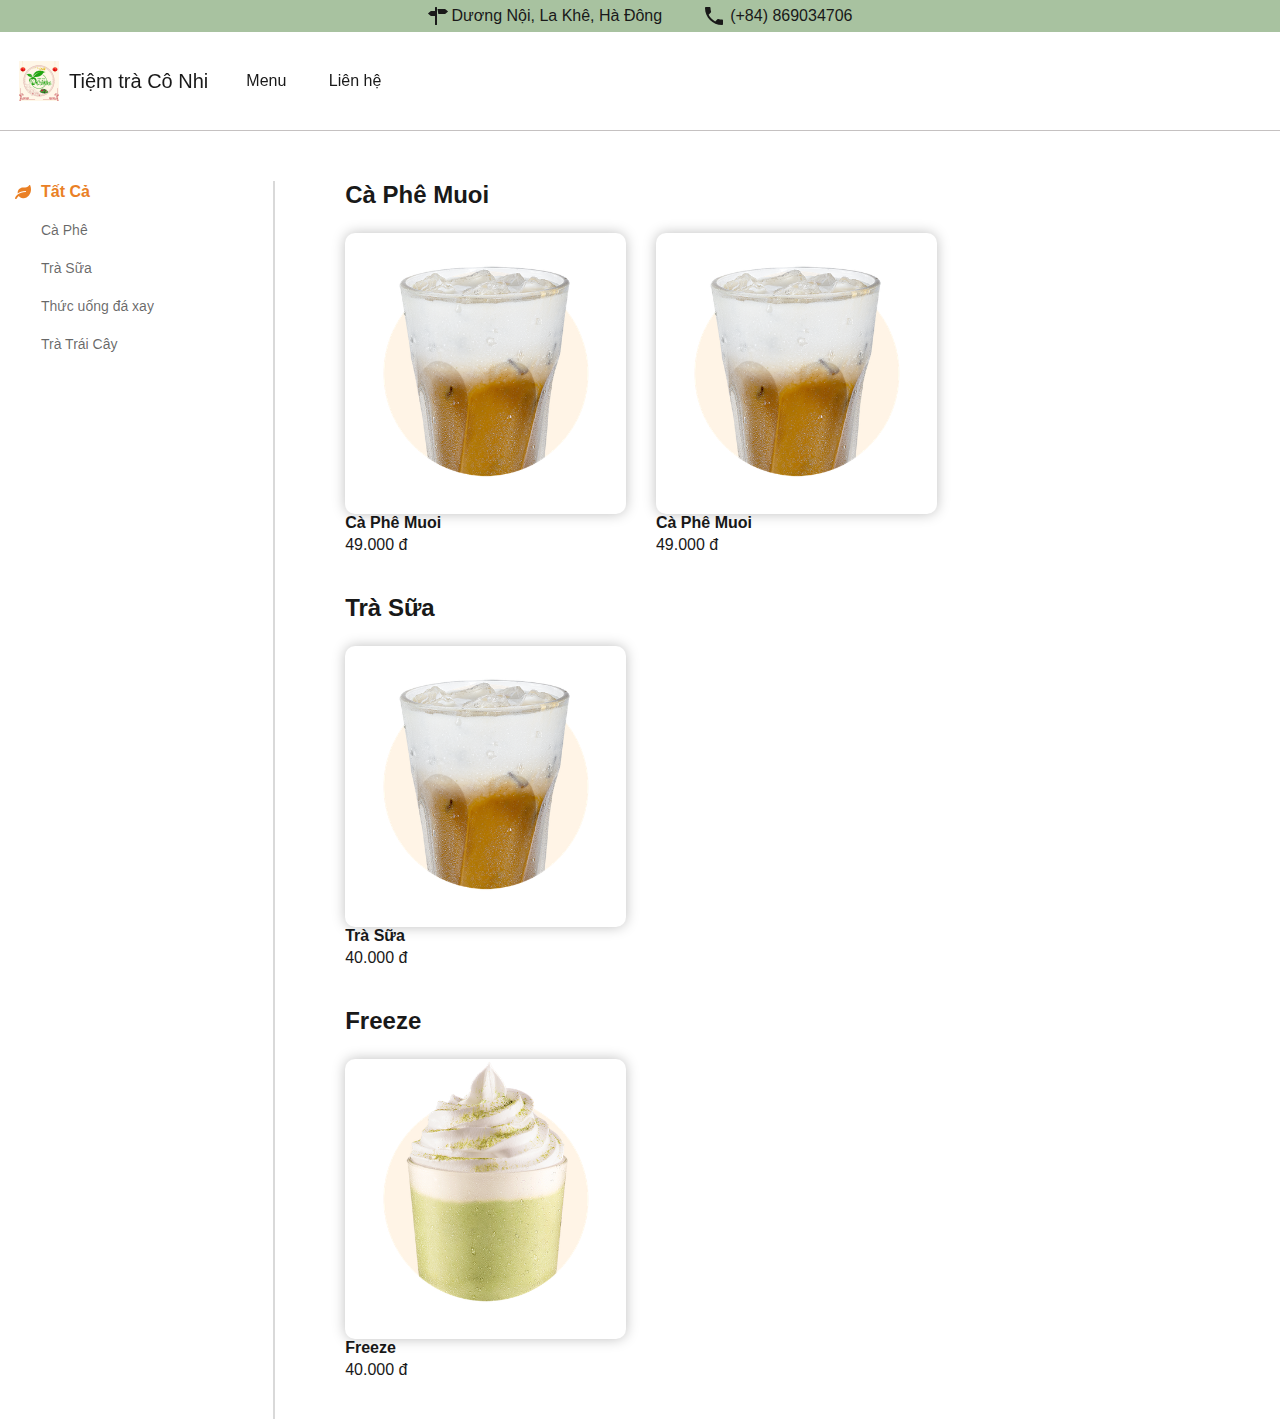
==== html-basic/html/menu.html @ b46bf4a2 "update tag" ====
<!DOCTYPE html>
<html lang="en">
<head>
    <meta charset="UTF-8">
    <meta name="viewport" content="width=device-width, initial-scale=1.0">
    <title>Tiệm Trà Cô Nhi</title>
    <meta name="description" content="Tiệm Trà Cô Nhi">
    <meta name="keywords" content="tiemtraconhi, trasua">
    <meta name="author" content="Hieuvn">
    <meta property="og:type" content="Tiệm Trà Cô Nhi" />
    <meta property="og:url" content="https://tiemtraconhi.com" />
    <meta property="og:title" content="Tiệm Trà Cô Nhi" />
    <meta property="og:description" content="Tiệm Trà Cô Nhi" />
    <meta property="og:image" content="../../images/logo-tet.jpg" />
    <link rel="icon" type="image/x-icon" href="../../images/logo-tet.ico">
    <link rel="stylesheet" href="../css/style.css">
    <link rel="stylesheet" href="../css/responsive.css">
</head>
<body>
    <div class="top-bar">
        <div class="top-bar_content container">
            <div class="address">
                <i class="ic--address"></i>
                <span class="pl-4">Dương Nội, La Khê, Hà Đông</span>
            </div>
            <div class="phone">
                <i class="ic--baseline-phone"></i>
                <span class="pl-4">(+84) 869034706</span>
            </div>
        </div>
    </div>
    <header>
        <div class="header-nav container">
            <a href="./index.html" class="header-nav_logo">
                <img src="../../images/logo-tet160x160.png" alt="logo" >
                <span class="header-nav_logo_text">Tiệm trà Cô Nhi</span>
            </a>

            <!-- Hamburger menu -->
            <div class="hamburger" id="hamburger-icon">
                <span class="bar"></span>
                <span class="bar"></span>
                <span class="bar"></span>
            </div>

            <nav id="header_menu_top" class="nav">
                <ul class="nav_list">
                    <li class="nav_item"><a href="./menu.html">Menu</a></li>
                    <li class="nav_item"><a href="#">Liên hệ</a></li>
                </ul>
            </nav>
        </div>
    </header>

    <!-- Mobile menu toggle -->
    <div class="mobile-menu" id="mobile-menu">
        <ul class="nav_list">
            <li class="nav_item"><a href="./menu.html">Menu</a></li>
            <li class="nav_item"><a href="#">Liên hệ</a></li>
        </ul>
    </div>

    <main>
        <div class="collection_menu_wrap">
            <div class="container">
                <div class="row">
                    <div class="col-lg-3 col-md-3 col-sm-12 col-xs-12 sidebar">
                        <aside class="sidebar_menu">
                            <ul>
                                <li><a class="active" href="#" data-category="all">Tất Cả</a></li>
                                <li><a href="#" data-category="coffee">Cà Phê</a></li>
                                <li><a href="#" data-category="tea">Trà Sữa</a></li>
                                <li><a href="#" data-category="freeze">Thức uống đá xay</a></li>
                                <li><a href="#" data-category="fruit_tea">Trà Trái Cây</a></li>
                            </ul>
                        </aside>
                    </div>
                    <div class="col-lg-9 col-md-9 col-sm-12 col-xs-12 products">
                        <div class="block_menu_item coffee">
                            <h3 class="block_menu_item_title">
                                <span class="line_after_heading section_heading">Cà Phê Muoi</span>
                            </h3>
                            <div class="flex_wrap display_flex menu_lists menu_list_collection">
                                <div class="menu_item">
                                    <div class="menu_item_image">
                                        <a href="#" title="Cà Phê Muoi"><img class=" ls-is-cached lazyloaded" src="../../images/cf-muoi.png" alt="Cà Phê Muoi"></a>
                                    </div>
                                    <div class="menu_item_info">
                                        <h3><a href="#" title="Cà Phê Muoi">Cà Phê Muoi</a></h3>
                                        <div class="price_product_item">49.000 đ</div>
                                    </div>
                                </div>

                                <div class="menu_item">
                                    <div class="menu_item_image">
                                        <a href="#" title="Cà Phê Muoi"><img class=" ls-is-cached lazyloaded" src="../../images/cf-muoi.png" alt="Cà Phê Muoi"></a>
                                    </div>
                                    <div class="menu_item_info">
                                        <h3><a href="#" title="Cà Phê Muoi">Cà Phê Muoi</a></h3>
                                        <div class="price_product_item">49.000 đ</div>
                                    </div>
                                </div>
                            </div>
                        </div>

                        <div class="block_menu_item tea">
                            <h3 class="block_menu_item_title">
                                <span class="line_after_heading section_heading">Trà Sữa</span>
                            </h3>
                            <div class="flex_wrap display_flex menu_lists menu_list_collection">
                                <div class="menu_item">
                                    <div class="menu_item_image">
                                        <a href="#" title="Trà Sữa"><img class=" ls-is-cached lazyloaded" src="../../images/cf-muoi.png" alt="Trà Sữa"></a>
                                    </div>
                                    <div class="menu_item_info">
                                        <h3><a href="#" title="Trà Sữa">Trà Sữa</a></h3>
                                        <div class="price_product_item">40.000 đ</div>
                                    </div>
                                </div>
                            </div>
                        </div>

                        <div class="block_menu_item freeze">
                            <h3 class="block_menu_item_title">
                                <span class="line_after_heading section_heading">Freeze</span>
                            </h3>
                            <div class="flex_wrap display_flex menu_lists menu_list_collection">
                                <div class="menu_item">
                                    <div class="menu_item_image">
                                        <a href="#" title="Freeze"><img class=" ls-is-cached lazyloaded" src="../../images/freeze-tra-xanh.webp" alt="Freeze"></a>
                                    </div>
                                    <div class="menu_item_info">
                                        <h3><a href="#" title="Freeze">Freeze</a></h3>
                                        <div class="price_product_item">40.000 đ</div>
                                    </div>
                                </div>
                            </div>
                        </div>
                    </div>
                </div>
            </div>
        </div>
    </main>
    
    <script src="../javascript/index.js"></script>
    <script src="../javascript/actions.js"></script>
    <script>
        // JavaScript for hamburger menu toggle
        const hamburger = document.getElementById("hamburger-icon");
        const mobileMenu = document.getElementById("mobile-menu");

        hamburger.addEventListener("click", () => {
            mobileMenu.classList.toggle("active");
        });
    </script>
</body>
</html>
---- html-basic/css/style.css ----
:root {
    --black: #191919;
    --white: #ffffff;
}

* {
    padding: 0;
    margin: 0;
}

body {
    font-family: sans-serif;
    color: var(--black);
    background-color: rgba(255, 255, 255, 0.8);
}

a {
    text-decoration: none;
    color: #191919;
}

a:hover, a:focus {
    color: #ea8025;
    text-decoration: none;
}

.container {
    max-width: 1280px;
    margin: 0 auto;
}

/* top bar for contact */
.pl-4 {
    padding-left: 4px;
}

.top-bar {
    background-color: rgba(146, 179, 136, 0.8);
}

.top-bar_content {
    display: flex;
    justify-content: center;
    align-items: center;
    padding: 4px 0 4px 0;
}

.top-bar_content div {
    padding: 0 20px 0 20px;
    display: flex;
    justify-content: center;
    align-items: center;
}

.ic--leaf {
    display: inline-block;
    width: 20px;
    height: 20px;
    --svg: url("data:image/svg+xml,%3Csvg%20xmlns%3D%22http%3A%2F%2Fwww.w3.org%2F2000%2Fsvg%22%20viewBox%3D%220%200%20576%20512%22%3E%3C!--%21Font%20Awesome%20Free%206.7.2%20by%20%40fontawesome%20-%20https%3A%2F%2Ffontawesome.com%20License%20-%20https%3A%2F%2Ffontawesome.com%2Flicense%2Ffree%20Copyright%202025%20Fonticons%2C%20Inc.--%3E%3Cpath%20d%3D%22M546.2%209.7c-5.6-12.5-21.6-13-28.3-1.2C486.9%2062.4%20431.4%2096%20368%2096h-80C182%2096%2096%20182%2096%20288c0%207%20.8%2013.7%201.5%2020.5C161.3%20262.8%20253.4%20224%20384%20224c8.8%200%2016%207.2%2016%2016s-7.2%2016-16%2016C132.6%20256%2026%20410.1%202.4%20468c-6.6%2016.3%201.2%2034.9%2017.5%2041.6%2016.4%206.8%2035-1.1%2041.8-17.3%201.5-3.6%2020.9-47.9%2071.9-90.6%2032.4%2043.9%2094%2085.8%20174.9%2077.2C465.5%20467.5%20576%20326.7%20576%20154.3c0-50.2-10.8-102.2-29.8-144.6z%22%2F%3E%3C%2Fsvg%3E");
    background-color: currentColor;
    -webkit-mask-image: var(--svg);
    mask-image: var(--svg);
    -webkit-mask-repeat: no-repeat;
    mask-repeat: no-repeat;
    -webkit-mask-size: 100% 100%;
    mask-size: 100% 100%;
}

.ic--address {
    display: inline-block;
    width: 20px;
    height: 20px;
    --svg: url("data:image/svg+xml,%3Csvg xmlns='http://www.w3.org/2000/svg' viewBox='0 0 20 20'%3E%3Cpath fill='%23000' d='m19.799 5.165l-2.375-1.83a2 2 0 0 0-.521-.237A2 2 0 0 0 16.336 3H9.5l.801 5h6.035c.164 0 .369-.037.566-.098s.387-.145.521-.236l2.375-1.832c.135-.091.202-.212.202-.334s-.067-.243-.201-.335M8.5 1h-1a.5.5 0 0 0-.5.5V5H3.664c-.166 0-.37.037-.567.099c-.198.06-.387.143-.521.236L.201 7.165C.066 7.256 0 7.378 0 7.5c0 .121.066.242.201.335l2.375 1.832c.134.091.323.175.521.235c.197.061.401.098.567.098H7v8.5a.5.5 0 0 0 .5.5h1a.5.5 0 0 0 .5-.5v-17a.5.5 0 0 0-.5-.5'/%3E%3C/svg%3E");
    background-color: currentColor;
    -webkit-mask-image: var(--svg);
    mask-image: var(--svg);
    -webkit-mask-repeat: no-repeat;
    mask-repeat: no-repeat;
    -webkit-mask-size: 100% 100%;
    mask-size: 100% 100%;
}

.ic--baseline-phone {
    display: inline-block;
    width: 24px;
    height: 24px;
    --svg: url("data:image/svg+xml,%3Csvg xmlns='http://www.w3.org/2000/svg' viewBox='0 0 24 24'%3E%3Cpath fill='%23000' d='M6.62 10.79c1.44 2.83 3.76 5.14 6.59 6.59l2.2-2.2c.27-.27.67-.36 1.02-.24c1.12.37 2.33.57 3.57.57c.55 0 1 .45 1 1V20c0 .55-.45 1-1 1c-9.39 0-17-7.61-17-17c0-.55.45-1 1-1h3.5c.55 0 1 .45 1 1c0 1.25.2 2.45.57 3.57c.11.35.03.74-.25 1.02z'/%3E%3C/svg%3E");
    background-color: currentColor;
    -webkit-mask-image: var(--svg);
    mask-image: var(--svg);
    -webkit-mask-repeat: no-repeat;
    mask-repeat: no-repeat;
    -webkit-mask-size: 100% 100%;
    mask-size: 100% 100%;
}

/* header */

header {
    position: sticky;
    background-color: rgba(255, 255, 255, 0.8);
    top: 0;
    left: 0;
    z-index: 1000;
    min-height: 60px;
    width: 100%;
    border-bottom: 1px solid #c5c1c1;
}

.header-nav {
    display: flex;
    justify-content: space-between; /* Giữ khoảng cách giữa logo và menu */
    align-items: center; /* Căn giữa theo chiều dọc */
    width: 100%;
}

.header-nav a {
    text-decoration: none;
    color: #191919;
}

.header-nav_logo {
    display: flex;
    align-items: center;
    padding: 19px;
}

.header-nav_logo img {
    column-gap: 20px;
    height: 40px;
}

.header-nav_logo_text {
    line-height: 60px;
    font-size: 20px;
    font-weight: 400;
    height: 60px;
    padding-left: 10px;
}

.nav {
    display: flex;
    flex-grow: 1;
}

.nav .nav_list {
    list-style-type: none;
    text-align: center;
    margin: 0;
    padding: 0;
}

.nav .nav_list .nav_item {
    display: inline-block;
    height: 60px;
    line-height: 60px;
    padding: 19px;
}

/* Hamburger Menu */
.hamburger {
    display: none; /* Hidden by default on desktop */
    cursor: pointer;
    flex-direction: column;
    justify-content: space-around;
    width: 30px;
    height: 21px;
}

.hamburger .bar {
    height: 4px;
    background-color: #191919;
    width: 100%;
    border-radius: 10px;
}

/* Mobile menu */
.mobile-menu {
    display: none;
    position: absolute;
    top: 0;
    right: 0;
    width: 100%;
    background-color: rgba(255, 255, 255, 0.9);
    box-shadow: 0 0 10px rgba(0, 0, 0, 0.1);
    padding: 20px;
    z-index: 1001;
}

.mobile-menu.active {
    display: block;
}

.mobile-menu .nav_list {
    list-style: none;
    padding: 0;
    margin: 0;
    display: flex;
    flex-direction: column;
    gap: 10px;
}

.mobile-menu .nav_item a {
    text-decoration: none;
    font-size: 18px;
    color: #191919;
}

/* banner */

.banner {
    transform: translateY(-60px);
    position: relative;
}

.banner .aspect-ratio {
    position: relative;
    width: 100%;
}

.owl-carousel {
    width: 100%;
    z-index: 1;
}

.owl-carousel .owl-item {
    min-height: 1px;
    float: left;
    -webkit-backface-visibility: hidden;
    -webkit-touch-callout: none;
}

.owl-carousel, .owl-carousel .owl-item {
    -webkit-tap-highlight-color: transparent;
    position: relative;
}

.owl-carousel .owl-stage-outer {
    position: relative;
    overflow: hidden;
    -webkit-transform: translate3d(0, 0, 0);
}

.owl-carousel .owl-stage, .owl-carousel.owl-drag .owl-item {
    -ms-touch-action: auto;
    touch-action: auto;
}

.owl-carousel .owl-stage {
    position: relative;
    -ms-touch-action: pan-Y;
    touch-action: manipulation;
    -moz-backface-visibility: hidden;
}

.banner .aspect-ratio {
    position: relative;
    width: 100%;
    padding-top: 30.5%;
}

.banner .aspect-ratio img, .banner .aspect-ratio .video_wrap {
    position: absolute;
    width: 100%;
    height: 100%;
    top: 0;
    left: 0;
}

.owl-carousel .owl-item img {
    display: block;
}

.owl-carousel .owl-stage, .owl-carousel.owl-drag .owl-item {
    -ms-touch-action: auto;
    touch-action: auto;
}

.owl-carousel .owl-item, .owl-carousel .owl-wrapper {
    -webkit-backface-visibility: hidden;
    -moz-backface-visibility: hidden;
    -ms-backface-visibility: hidden;
    -webkit-transform: translate3d(0, 0, 0);
    -moz-transform: translate3d(0, 0, 0);
    -ms-transform: translate3d(0, 0, 0);
}

.owl-carousel.owl-drag .owl-item {
    -ms-touch-action: none;
    touch-action: none;
    -webkit-user-select: none;
    -moz-user-select: none;
    -ms-user-select: none;
    user-select: none;
}

/*

*/

.collection_menu_wrap {
    margin: 40px 0 50px;
}

.sidebar {
    width: 19%;
    float: left;
    padding-left: 19px;
}

.products {
    position: relative;
    float: left;
}

.products::before {
    content: '';
    position: absolute;
    left: 0;
    width: 2px;
    height: 100%;
    top: 0;
    background: #00000026;
    background-color: rgba(0, 0, 0, 0.15);
    background-position-x: 0%;
    background-position-y: 0%;
    background-repeat: repeat;
    background-attachment: scroll;
    background-image: none;
    background-size: auto;
    background-origin: padding-box;
    background-clip: border-box;
}

.sidebar_menu {
    padding: 0;
    margin: 0;
}

.sidebar_menu ul {
    padding: 0;
    margin: 0;
    list-style-type: none;
}

.sidebar_menu ul li a {
    font-size: 14px;
    color: rgba(0, 0, 0, 0.6);
    font-family: 'SF Pro Text', sans-serif;
    padding-left: 26px;
    display: inline-block;
}

.sidebar_menu > ul > li > a {
    padding-bottom: 8px;
}

.sidebar_menu > ul > li > a.active {
    font-size: 16px;
    color: #EA8025;
    font-weight: 600;
    position: relative;
}

.sidebar_menu > ul > li > a.active::before {
    content: '';
    width: 16px;
    height: 16px;
    position: absolute;
    top: calc(50% - 12px);
    left: 0;
    --svg: url("data:image/svg+xml,%3Csvg%20xmlns%3D%22http%3A%2F%2Fwww.w3.org%2F2000%2Fsvg%22%20viewBox%3D%220%200%20576%20512%22%3E%3C!--%21Font%20Awesome%20Free%206.7.2%20by%20%40fontawesome%20-%20https%3A%2F%2Ffontawesome.com%20License%20-%20https%3A%2F%2Ffontawesome.com%2Flicense%2Ffree%20Copyright%202025%20Fonticons%2C%20Inc.--%3E%3Cpath%20d%3D%22M546.2%209.7c-5.6-12.5-21.6-13-28.3-1.2C486.9%2062.4%20431.4%2096%20368%2096h-80C182%2096%2096%20182%2096%20288c0%207%20.8%2013.7%201.5%2020.5C161.3%20262.8%20253.4%20224%20384%20224c8.8%200%2016%207.2%2016%2016s-7.2%2016-16%2016C132.6%20256%2026%20410.1%202.4%20468c-6.6%2016.3%201.2%2034.9%2017.5%2041.6%2016.4%206.8%2035-1.1%2041.8-17.3%201.5-3.6%2020.9-47.9%2071.9-90.6%2032.4%2043.9%2094%2085.8%20174.9%2077.2C465.5%20467.5%20576%20326.7%20576%20154.3c0-50.2-10.8-102.2-29.8-144.6z%22%2F%3E%3C%2Fsvg%3E");
    background-color: currentColor;
    -webkit-mask-image: var(--svg);
    mask-image: var(--svg);
    -webkit-mask-repeat: no-repeat;
    mask-repeat: no-repeat;
    -webkit-mask-size: 100% 100%;
  }

.block_menu_item .block_menu_item_title span {
    float: none;
    display: inline-block;
    margin-bottom: 24px;
}

.section_heading {
    float: left;
    position: relative;
    margin-bottom: 30px;
    margin-top: 0;
    font-size: 24px;
    font-family: 'SF Pro Display', sans-serif;
}

.menu_item .menu_item_info h3 {
    margin-top: 0;
    margin-bottom: 4px;
    font-weight: 600;
    color: #191919;
    font-size: 16px;
    -webkit-line-clamp: 2;
    -webkit-box-orient: vertical;
    overflow: hidden;
    text-overflow: ellipsis;
    display: -webkit-box;
  }

.menu_lists {
    margin-left: -15px;
    margin-right: -15px;
  }
  .display_flex {
    display: -ms-flexbox;
    display: -webkit-flex;
    display: flex;
  }
  .flex_wrap {
    -ms-flex-wrap: wrap;
    -webkit-flex-wrap: wrap;
    flex-wrap: wrap;
  }

.menu_item {
    background: transparent;
    -webkit-flex: 0 0 calc(25% - 30px);
    flex: 0 0 calc(25% - 30px);
  }

.menu_item {
    background: transparent;
    -webkit-flex: 0 0 calc(25% - 30px);
    flex: 0 0 calc(25% - 30px);
}

.menu_item {
    background: #fff;
    -ms-flex: 0 0 calc(33.333% - 30px);
    -webkit-flex: 0 0 calc(33.333% - 30px);
    flex: 0 0 calc(33.333% - 30px);
    margin: 0 15px 40px;
    min-height: 145px;
}

.menu_item .menu_item_image {
    position: relative;
}

.menu_item .menu_item_image > a {
    border-radius: 10px;
    overflow: hidden;
    display: block;
    width: 100%;
    padding-top: 100%;
    position: relative;
    box-shadow: 0px 0px 13px 0px #00000040;
}

.menu_item .menu_item_image > a > img {
    position: absolute;
    top: 0;
    left: 0;
}

.menu_item .menu_item_image img {
    width: 100%;
}

.sidebar_menu > ul > li {
    padding: 0;
}

.sidebar_menu ul li {
    padding-bottom: 8px;
    line-height: 22px;
}

.col-xs-1, .col-sm-1, .col-md-1, .col-lg-1, .col-xs-2, .col-sm-2, .col-md-2, .col-lg-2, .col-xs-3, .col-sm-3, .col-md-3, .col-lg-3, .col-xs-4, .col-sm-4, .col-md-4, .col-lg-4, .col-xs-5, .col-sm-5, .col-md-5, .col-lg-5, .col-xs-6, .col-sm-6, .col-md-6, .col-lg-6, .col-xs-7, .col-sm-7, .col-md-7, .col-lg-7, .col-xs-8, .col-sm-8, .col-md-8, .col-lg-8, .col-xs-9, .col-sm-9, .col-md-9, .col-lg-9, .col-xs-10, .col-sm-10, .col-md-10, .col-lg-10, .col-xs-11, .col-sm-11, .col-md-11, .col-lg-11, .col-xs-12, .col-sm-12, .col-md-12, .col-lg-12 {
    position: relative;
    min-height: 1px;
    padding-left: 15px;
    padding-right: 15px;
  }
---- html-basic/css/responsive.css ----
/* Mobile and Tablet View */
@media (max-width: 768px) {

    /* Media Queries for responsiveness */
    .header-nav {
        justify-content: space-between;
        padding: 10px 20px;
    }

    .header-nav_logo {
        display: flex;
        align-items: center;
        justify-content: space-between;
    }

    .header-nav_logo img {
        height: 40px;
    }

    .header-nav .nav {
        display: none;
    }

    /* Display hamburger on mobile */
    .hamburger {
        display: flex;
        margin-right: 20px;
    }

    /* Sidebar for mobile (hidden initially) */
    .sidebar {
        display: none;
    }

    .sidebar_menu {
        display: block;
    }

    /* Adjust layout for mobile screen */
    .container {
        padding-left: 10px;
        padding-right: 10px;
    }


    /* Adjusting container max-width for responsiveness */
    .container {
        max-width: 100%;
        padding-left: 10px;
        padding-right: 10px;
    }

    /* Top bar for contact */
    .top-bar_content {
        font-size: 10px;
    }
    .top-bar_content div {
        padding: 5px 0;
    }

    /* Header layout for smaller devices */
    .header-nav_logo {
        padding: 10px 0;
    }

    .header-nav_logo img {
        height: 30px;
    }

    .header-nav_logo_text {
        line-height: 40px;
        font-size: 16px;
        font-weight: 400;
        height: 40px;
        padding-left: 10px;
    }

    /* Adjusting the nav items */
    .nav_list {
        display: block;
        text-align: left;
        width: 100%;
    }

    .nav_item {
        display: block;
        width: 100%;
        text-align: left;
    }

    .nav_item a {
        padding: 15px 20px;
        display: block;
        width: 100%;
    }

    /* Adjust Sidebar and Product Layout */
    .collection_menu_wrap {
        margin: 20px 0;
    }

    .sidebar {
        width: 100%;
        float: none;
        padding-left: 0;
    }

    @media (max-width: 768px) {
        .products::before {
            content: none; /* Removes the content for mobile screens */
        }
    }

    /* Stack menu items vertically */
    .menu_item {
        -ms-flex: 0 0 calc(50% - 16px);
        -webkit-flex: 0 0 calc(50% - 16px);
        flex: 0 0 calc(50% - 16px);
        margin: 0 8px 16px;
    }

    /* Adjust title font size */
    .section_heading {
        font-size: 20px;
        margin-bottom: 20px;
    }

    /* Make sidebar menu links bigger and stacked */
    .sidebar_menu ul li a {
        font-size: 16px;
        padding-left: 20px;
    }

    .sidebar_menu > ul > li > a.active {
        font-size: 18px;
    }

    /* Add space between products */
    .menu_item .menu_item_info {
        padding: 10px;
    }

    .price_product_item {
        font-size: 16px;
    }
}

/* Mobile View (up to 480px) */
@media (max-width: 480px) {
    /* Adjust container padding */
    .container {
        padding-left: 5px;
        padding-right: 5px;
    }

    /* Adjust font sizes further */
    .header-nav_logo_text {
        font-size: 16px;
    }

    .menu_item {
        width: calc(50% - 30px);
    }

    .menu_item .menu_item_info h3 {
        font-size: 16px;
        height: 44px;
        max-height: 44px;
        -webkit-line-clamp: 2;
    }

    .price_product_item {
        font-size: 14px;
    }

    /* Make header smaller on mobile */
    .header-nav {
        padding: 10px;
    }

    .header-nav_logo img {
        height: 25px;
    }

    /* Adjust menu items and logo in header */
    .nav_list {
        display: block;
    }

    .nav_item {
        padding: 10px 0;
    }

    /* Stack sidebar and products */
    .sidebar {
        width: 100%;
        padding-left: 0;
    }

    /* Make product images responsive */
    .menu_item .menu_item_image > a {
        padding-top: 100%; /* Make image aspect ratio responsive */
    }
}


@media (min-width: 992px) {
    .sidebar + .products {
      width: 70.5%;
      padding-left: 72px;
    }
}

@media (min-width: 1200px) {
    .col-lg-9 {
      width: 75%;
    }
  }
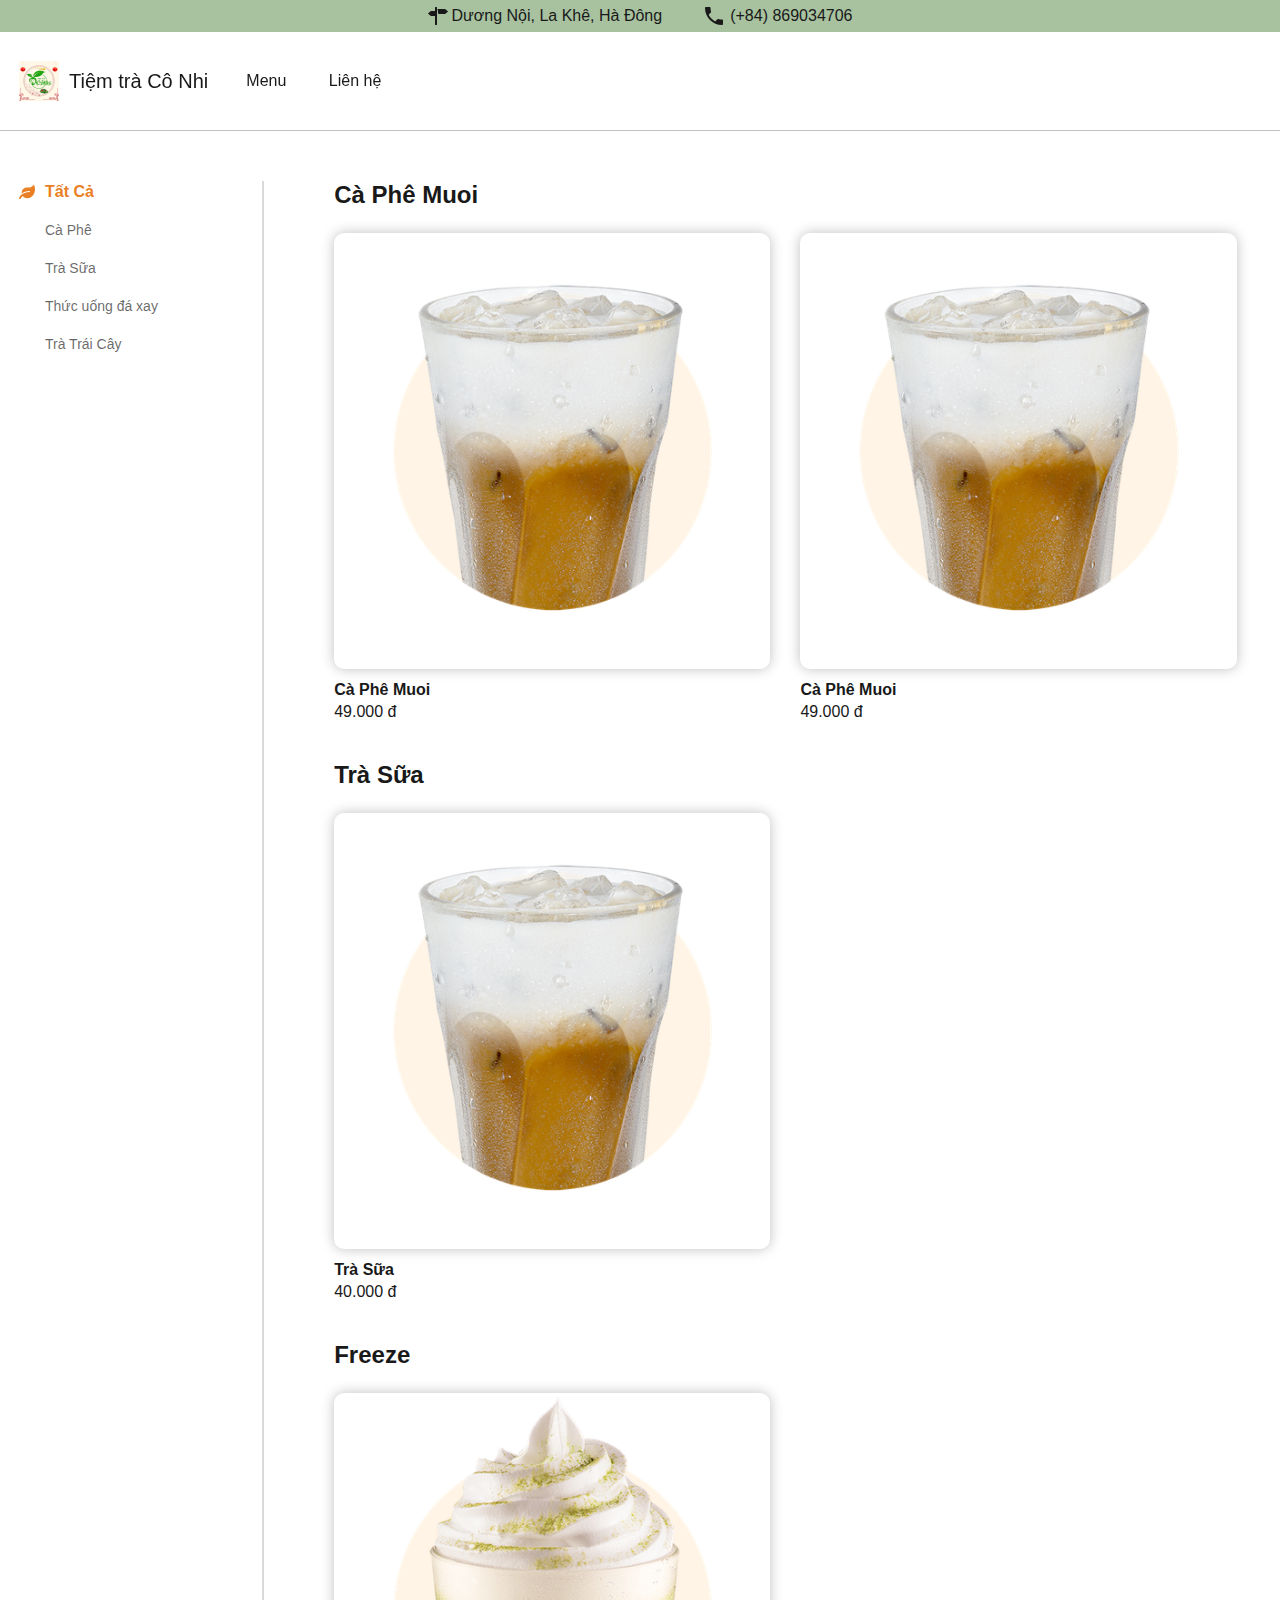
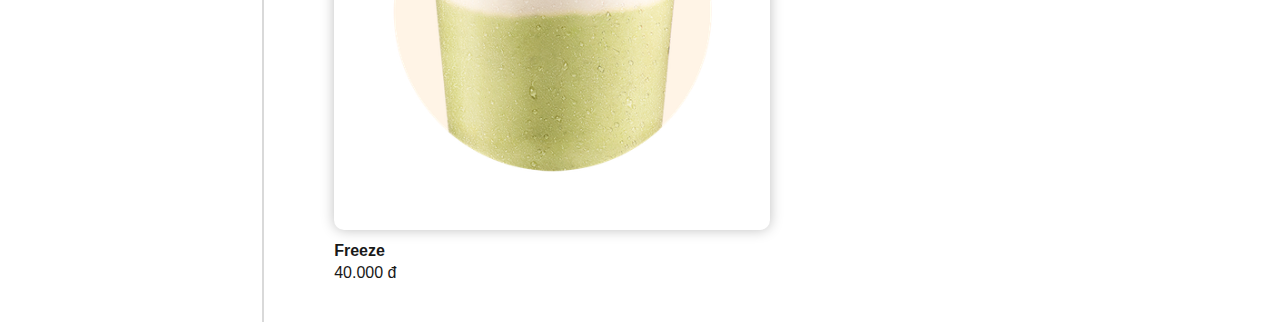
==== commit 51a1573d: "update responsive" ====
--- a/html-basic/html/menu.html
+++ b/html-basic/html/menu.html
@@ -15,6 +15,7 @@
     <link rel="icon" type="image/x-icon" href="../../images/logo-tet.ico">
     <link rel="stylesheet" href="../css/style.css">
     <link rel="stylesheet" href="../css/responsive.css">
+    <link rel="stylesheet" href="../css/icon.css">
 </head>
 <body>
     <div class="top-bar">
@@ -53,8 +54,11 @@
     </header>
 
     <!-- Mobile menu toggle -->
-    <div class="mobile-menu" id="mobile-menu">
+    <div class="mobile-toggle" id="mobile-toggle">
         <ul class="nav_list">
+            <button class="navbar-toggle">
+                <i class="ic--close"></i>
+            </button>
             <li class="nav_item"><a href="./menu.html">Menu</a></li>
             <li class="nav_item"><a href="#">Liên hệ</a></li>
         </ul>
@@ -64,7 +68,7 @@
         <div class="collection_menu_wrap">
             <div class="container">
                 <div class="row">
-                    <div class="col-lg-3 col-md-3 col-sm-12 col-xs-12 sidebar">
+                    <div class="sidebar">
                         <aside class="sidebar_menu">
                             <ul>
                                 <li><a class="active" href="#" data-category="all">Tất Cả</a></li>
@@ -74,6 +78,14 @@
                                 <li><a href="#" data-category="fruit_tea">Trà Trái Cây</a></li>
                             </ul>
                         </aside>
+
+                        <select id="select" class="sidebar_menu-mobile">
+                            <option value="all" data-category="all">Tất cả</option>
+                            <option value="coffee" data-category="coffee">Cà Phê</option>
+                            <option value="tea" data-category="tea">Trà Sữa</option>
+                            <option value="freeze" data-category="freeze">Thức uống đá xay</option>
+                            <option value="fruit_tea" data-category="fruit_tea">Trà Trái Cây</option>
+                        </select>
                     </div>
                     <div class="col-lg-9 col-md-9 col-sm-12 col-xs-12 products">
                         <div class="block_menu_item coffee">
@@ -144,14 +156,5 @@
     
     <script src="../javascript/index.js"></script>
     <script src="../javascript/actions.js"></script>
-    <script>
-        // JavaScript for hamburger menu toggle
-        const hamburger = document.getElementById("hamburger-icon");
-        const mobileMenu = document.getElementById("mobile-menu");
-
-        hamburger.addEventListener("click", () => {
-            mobileMenu.classList.toggle("active");
-        });
-    </script>
 </body>
 </html>
--- a/html-basic/css/style.css
+++ b/html-basic/css/style.css
@@ -12,6 +12,7 @@
     font-family: sans-serif;
     color: var(--black);
     background-color: rgba(255, 255, 255, 0.8);
+    min-height: 100vh;
 }
 
 a {
@@ -50,48 +51,6 @@
     display: flex;
     justify-content: center;
     align-items: center;
-}
-
-.ic--leaf {
-    display: inline-block;
-    width: 20px;
-    height: 20px;
-    --svg: url("data:image/svg+xml,%3Csvg%20xmlns%3D%22http%3A%2F%2Fwww.w3.org%2F2000%2Fsvg%22%20viewBox%3D%220%200%20576%20512%22%3E%3C!--%21Font%20Awesome%20Free%206.7.2%20by%20%40fontawesome%20-%20https%3A%2F%2Ffontawesome.com%20License%20-%20https%3A%2F%2Ffontawesome.com%2Flicense%2Ffree%20Copyright%202025%20Fonticons%2C%20Inc.--%3E%3Cpath%20d%3D%22M546.2%209.7c-5.6-12.5-21.6-13-28.3-1.2C486.9%2062.4%20431.4%2096%20368%2096h-80C182%2096%2096%20182%2096%20288c0%207%20.8%2013.7%201.5%2020.5C161.3%20262.8%20253.4%20224%20384%20224c8.8%200%2016%207.2%2016%2016s-7.2%2016-16%2016C132.6%20256%2026%20410.1%202.4%20468c-6.6%2016.3%201.2%2034.9%2017.5%2041.6%2016.4%206.8%2035-1.1%2041.8-17.3%201.5-3.6%2020.9-47.9%2071.9-90.6%2032.4%2043.9%2094%2085.8%20174.9%2077.2C465.5%20467.5%20576%20326.7%20576%20154.3c0-50.2-10.8-102.2-29.8-144.6z%22%2F%3E%3C%2Fsvg%3E");
-    background-color: currentColor;
-    -webkit-mask-image: var(--svg);
-    mask-image: var(--svg);
-    -webkit-mask-repeat: no-repeat;
-    mask-repeat: no-repeat;
-    -webkit-mask-size: 100% 100%;
-    mask-size: 100% 100%;
-}
-
-.ic--address {
-    display: inline-block;
-    width: 20px;
-    height: 20px;
-    --svg: url("data:image/svg+xml,%3Csvg xmlns='http://www.w3.org/2000/svg' viewBox='0 0 20 20'%3E%3Cpath fill='%23000' d='m19.799 5.165l-2.375-1.83a2 2 0 0 0-.521-.237A2 2 0 0 0 16.336 3H9.5l.801 5h6.035c.164 0 .369-.037.566-.098s.387-.145.521-.236l2.375-1.832c.135-.091.202-.212.202-.334s-.067-.243-.201-.335M8.5 1h-1a.5.5 0 0 0-.5.5V5H3.664c-.166 0-.37.037-.567.099c-.198.06-.387.143-.521.236L.201 7.165C.066 7.256 0 7.378 0 7.5c0 .121.066.242.201.335l2.375 1.832c.134.091.323.175.521.235c.197.061.401.098.567.098H7v8.5a.5.5 0 0 0 .5.5h1a.5.5 0 0 0 .5-.5v-17a.5.5 0 0 0-.5-.5'/%3E%3C/svg%3E");
-    background-color: currentColor;
-    -webkit-mask-image: var(--svg);
-    mask-image: var(--svg);
-    -webkit-mask-repeat: no-repeat;
-    mask-repeat: no-repeat;
-    -webkit-mask-size: 100% 100%;
-    mask-size: 100% 100%;
-}
-
-.ic--baseline-phone {
-    display: inline-block;
-    width: 24px;
-    height: 24px;
-    --svg: url("data:image/svg+xml,%3Csvg xmlns='http://www.w3.org/2000/svg' viewBox='0 0 24 24'%3E%3Cpath fill='%23000' d='M6.62 10.79c1.44 2.83 3.76 5.14 6.59 6.59l2.2-2.2c.27-.27.67-.36 1.02-.24c1.12.37 2.33.57 3.57.57c.55 0 1 .45 1 1V20c0 .55-.45 1-1 1c-9.39 0-17-7.61-17-17c0-.55.45-1 1-1h3.5c.55 0 1 .45 1 1c0 1.25.2 2.45.57 3.57c.11.35.03.74-.25 1.02z'/%3E%3C/svg%3E");
-    background-color: currentColor;
-    -webkit-mask-image: var(--svg);
-    mask-image: var(--svg);
-    -webkit-mask-repeat: no-repeat;
-    mask-repeat: no-repeat;
-    -webkit-mask-size: 100% 100%;
-    mask-size: 100% 100%;
 }
 
 /* header */
@@ -175,23 +134,25 @@
 }
 
 /* Mobile menu */
-.mobile-menu {
+.mobile-toggle {
     display: none;
     position: absolute;
     top: 0;
     right: 0;
-    width: 100%;
+    width: 50%;
+    height: 100vh;
     background-color: rgba(255, 255, 255, 0.9);
     box-shadow: 0 0 10px rgba(0, 0, 0, 0.1);
     padding: 20px;
     z-index: 1001;
-}
-
-.mobile-menu.active {
+    transition: transform 0.3s ease; /* Smooth transition for sliding */
+}
+
+.mobile-toggle.active {
     display: block;
 }
 
-.mobile-menu .nav_list {
+.mobile-toggle .nav_list {
     list-style: none;
     padding: 0;
     margin: 0;
@@ -200,7 +161,7 @@
     gap: 10px;
 }
 
-.mobile-menu .nav_item a {
+.mobile-toggle .nav_item a {
     text-decoration: none;
     font-size: 18px;
     color: #191919;
@@ -376,7 +337,18 @@
     -webkit-mask-repeat: no-repeat;
     mask-repeat: no-repeat;
     -webkit-mask-size: 100% 100%;
-  }
+}
+
+.sidebar_menu-mobile {
+    display: none;
+    justify-content: space-between;
+    align-items: center;
+    width: 100%;
+    font-size: 16px;
+    padding: 8px 12px;
+    border: 1px solid #00000026;
+    border-radius: 8px;
+}
 
 .block_menu_item .block_menu_item_title span {
     float: none;
@@ -422,18 +394,6 @@
   }
 
 .menu_item {
-    background: transparent;
-    -webkit-flex: 0 0 calc(25% - 30px);
-    flex: 0 0 calc(25% - 30px);
-  }
-
-.menu_item {
-    background: transparent;
-    -webkit-flex: 0 0 calc(25% - 30px);
-    flex: 0 0 calc(25% - 30px);
-}
-
-.menu_item {
     background: #fff;
     -ms-flex: 0 0 calc(33.333% - 30px);
     -webkit-flex: 0 0 calc(33.333% - 30px);
@@ -466,6 +426,10 @@
     width: 100%;
 }
 
+.menu_item .menu_item_info {
+    padding: 12px 0 0;
+}
+
 .sidebar_menu > ul > li {
     padding: 0;
 }
--- a/html-basic/css/responsive.css
+++ b/html-basic/css/responsive.css
@@ -4,7 +4,7 @@
     /* Media Queries for responsiveness */
     .header-nav {
         justify-content: space-between;
-        padding: 10px 20px;
+        padding: 10px 0 10px 0;
     }
 
     .header-nav_logo {
@@ -27,27 +27,12 @@
         margin-right: 20px;
     }
 
-    /* Sidebar for mobile (hidden initially) */
-    .sidebar {
+    .sidebar_menu {
         display: none;
     }
 
-    .sidebar_menu {
-        display: block;
-    }
-
-    /* Adjust layout for mobile screen */
-    .container {
-        padding-left: 10px;
-        padding-right: 10px;
-    }
-
-
-    /* Adjusting container max-width for responsiveness */
-    .container {
-        max-width: 100%;
-        padding-left: 10px;
-        padding-right: 10px;
+    .sidebar_menu-mobile {
+        display: block;
     }
 
     /* Top bar for contact */
@@ -143,16 +128,16 @@
     .price_product_item {
         font-size: 16px;
     }
+
+    .sidebar {
+        box-shadow: 0px 8px 36px 0px #0000002B;
+        margin-bottom: 12px;
+        background: #fff;
+    }
 }
 
 /* Mobile View (up to 480px) */
 @media (max-width: 480px) {
-    /* Adjust container padding */
-    .container {
-        padding-left: 5px;
-        padding-right: 5px;
-    }
-
     /* Adjust font sizes further */
     .header-nav_logo_text {
         font-size: 16px;
@@ -201,18 +186,36 @@
     .menu_item .menu_item_image > a {
         padding-top: 100%; /* Make image aspect ratio responsive */
     }
+
+    .menu_item {
+        background: transparent;
+        -webkit-flex: 0 0 calc(50% - 30px);
+        flex: 0 0 calc(50% - 30px);
+    }
+
+    .sidebar {
+        box-shadow: 0px 8px 36px 0px #0000002B;
+        margin-bottom: 12px;
+        background: #fff;
+    }
 }
 
 
-@media (min-width: 992px) {
+@media (min-width: 991px) {
     .sidebar + .products {
       width: 70.5%;
       padding-left: 72px;
     }
+
+    .menu_item {
+        background: transparent;
+        -webkit-flex: 0 0 calc(50% - 30px);
+        flex: 0 0 calc(50% - 30px);
+    }
 }
 
 @media (min-width: 1200px) {
-    .col-lg-9 {
-      width: 75%;
-    }
-  }+  .col-lg-9 {
+    width: 75%;
+  }
+}--- a/html-basic/css/icon.css
+++ b/html-basic/css/icon.css
@@ -0,0 +1,55 @@
+.ic--leaf {
+    display: inline-block;
+    width: 20px;
+    height: 20px;
+    --svg: url("data:image/svg+xml,%3Csvg%20xmlns%3D%22http%3A%2F%2Fwww.w3.org%2F2000%2Fsvg%22%20viewBox%3D%220%200%20576%20512%22%3E%3C!--%21Font%20Awesome%20Free%206.7.2%20by%20%40fontawesome%20-%20https%3A%2F%2Ffontawesome.com%20License%20-%20https%3A%2F%2Ffontawesome.com%2Flicense%2Ffree%20Copyright%202025%20Fonticons%2C%20Inc.--%3E%3Cpath%20d%3D%22M546.2%209.7c-5.6-12.5-21.6-13-28.3-1.2C486.9%2062.4%20431.4%2096%20368%2096h-80C182%2096%2096%20182%2096%20288c0%207%20.8%2013.7%201.5%2020.5C161.3%20262.8%20253.4%20224%20384%20224c8.8%200%2016%207.2%2016%2016s-7.2%2016-16%2016C132.6%20256%2026%20410.1%202.4%20468c-6.6%2016.3%201.2%2034.9%2017.5%2041.6%2016.4%206.8%2035-1.1%2041.8-17.3%201.5-3.6%2020.9-47.9%2071.9-90.6%2032.4%2043.9%2094%2085.8%20174.9%2077.2C465.5%20467.5%20576%20326.7%20576%20154.3c0-50.2-10.8-102.2-29.8-144.6z%22%2F%3E%3C%2Fsvg%3E");
+    background-color: currentColor;
+    -webkit-mask-image: var(--svg);
+    mask-image: var(--svg);
+    -webkit-mask-repeat: no-repeat;
+    mask-repeat: no-repeat;
+    -webkit-mask-size: 100% 100%;
+    mask-size: 100% 100%;
+}
+
+.ic--address {
+    display: inline-block;
+    width: 20px;
+    height: 20px;
+    --svg: url("data:image/svg+xml,%3Csvg xmlns='http://www.w3.org/2000/svg' viewBox='0 0 20 20'%3E%3Cpath fill='%23000' d='m19.799 5.165l-2.375-1.83a2 2 0 0 0-.521-.237A2 2 0 0 0 16.336 3H9.5l.801 5h6.035c.164 0 .369-.037.566-.098s.387-.145.521-.236l2.375-1.832c.135-.091.202-.212.202-.334s-.067-.243-.201-.335M8.5 1h-1a.5.5 0 0 0-.5.5V5H3.664c-.166 0-.37.037-.567.099c-.198.06-.387.143-.521.236L.201 7.165C.066 7.256 0 7.378 0 7.5c0 .121.066.242.201.335l2.375 1.832c.134.091.323.175.521.235c.197.061.401.098.567.098H7v8.5a.5.5 0 0 0 .5.5h1a.5.5 0 0 0 .5-.5v-17a.5.5 0 0 0-.5-.5'/%3E%3C/svg%3E");
+    background-color: currentColor;
+    -webkit-mask-image: var(--svg);
+    mask-image: var(--svg);
+    -webkit-mask-repeat: no-repeat;
+    mask-repeat: no-repeat;
+    -webkit-mask-size: 100% 100%;
+    mask-size: 100% 100%;
+}
+
+.ic--baseline-phone {
+    display: inline-block;
+    width: 24px;
+    height: 24px;
+    --svg: url("data:image/svg+xml,%3Csvg xmlns='http://www.w3.org/2000/svg' viewBox='0 0 24 24'%3E%3Cpath fill='%23000' d='M6.62 10.79c1.44 2.83 3.76 5.14 6.59 6.59l2.2-2.2c.27-.27.67-.36 1.02-.24c1.12.37 2.33.57 3.57.57c.55 0 1 .45 1 1V20c0 .55-.45 1-1 1c-9.39 0-17-7.61-17-17c0-.55.45-1 1-1h3.5c.55 0 1 .45 1 1c0 1.25.2 2.45.57 3.57c.11.35.03.74-.25 1.02z'/%3E%3C/svg%3E");
+    background-color: currentColor;
+    -webkit-mask-image: var(--svg);
+    mask-image: var(--svg);
+    -webkit-mask-repeat: no-repeat;
+    mask-repeat: no-repeat;
+    -webkit-mask-size: 100% 100%;
+    mask-size: 100% 100%;
+}
+
+.ic--close {
+    display: inline-block;
+    width: 24px;
+    height: 24px;
+    --svg: url("data:image/svg+xml,%3Csvg%20xmlns%3D%22http%3A%2F%2Fwww.w3.org%2F2000%2Fsvg%22%20viewBox%3D%220%200%20512%20512%22%3E%3C!--!Font%20Awesome%20Free%206.7.2%20by%20%40fontawesome%20-%20https%3A%2F%2Ffontawesome.com%20License%20-%20https%3A%2F%2Ffontawesome.com%2Flicense%2Ffree%20Copyright%202025%20Fonticons%2C%20Inc.--%3E%3Cpath%20d%3D%22M464%2032H48C21.5%2032%200%2053.5%200%2080v352c0%2026.5%2021.5%2048%2048%2048h416c26.5%200%2048-21.5%2048-48V80c0-26.5-21.5-48-48-48zm-83.6%20290.5c4.8%204.8%204.8%2012.6%200%2017.4l-40.5%2040.5c-4.8%204.8-12.6%204.8-17.4%200L256%20313.3l-66.5%2067.1c-4.8%204.8-12.6%204.8-17.4%200l-40.5-40.5c-4.8-4.8-4.8-12.6%200-17.4l67.1-66.5-67.1-66.5c-4.8-4.8-4.8-12.6%200-17.4l40.5-40.5c4.8-4.8%2012.6-4.8%2017.4%200l66.5%2067.1%2066.5-67.1c4.8-4.8%2012.6-4.8%2017.4%200l40.5%2040.5c4.8%204.8%204.8%2012.6%200%2017.4L313.3%20256l67.1%2066.5z%22%2F%3E%3C%2Fsvg%3E");
+    background-color: currentColor;
+    -webkit-mask-image: var(--svg);
+    mask-image: var(--svg);
+    -webkit-mask-repeat: no-repeat;
+    mask-repeat: no-repeat;
+    -webkit-mask-size: 100% 100%;
+    mask-size: 100% 100%;
+}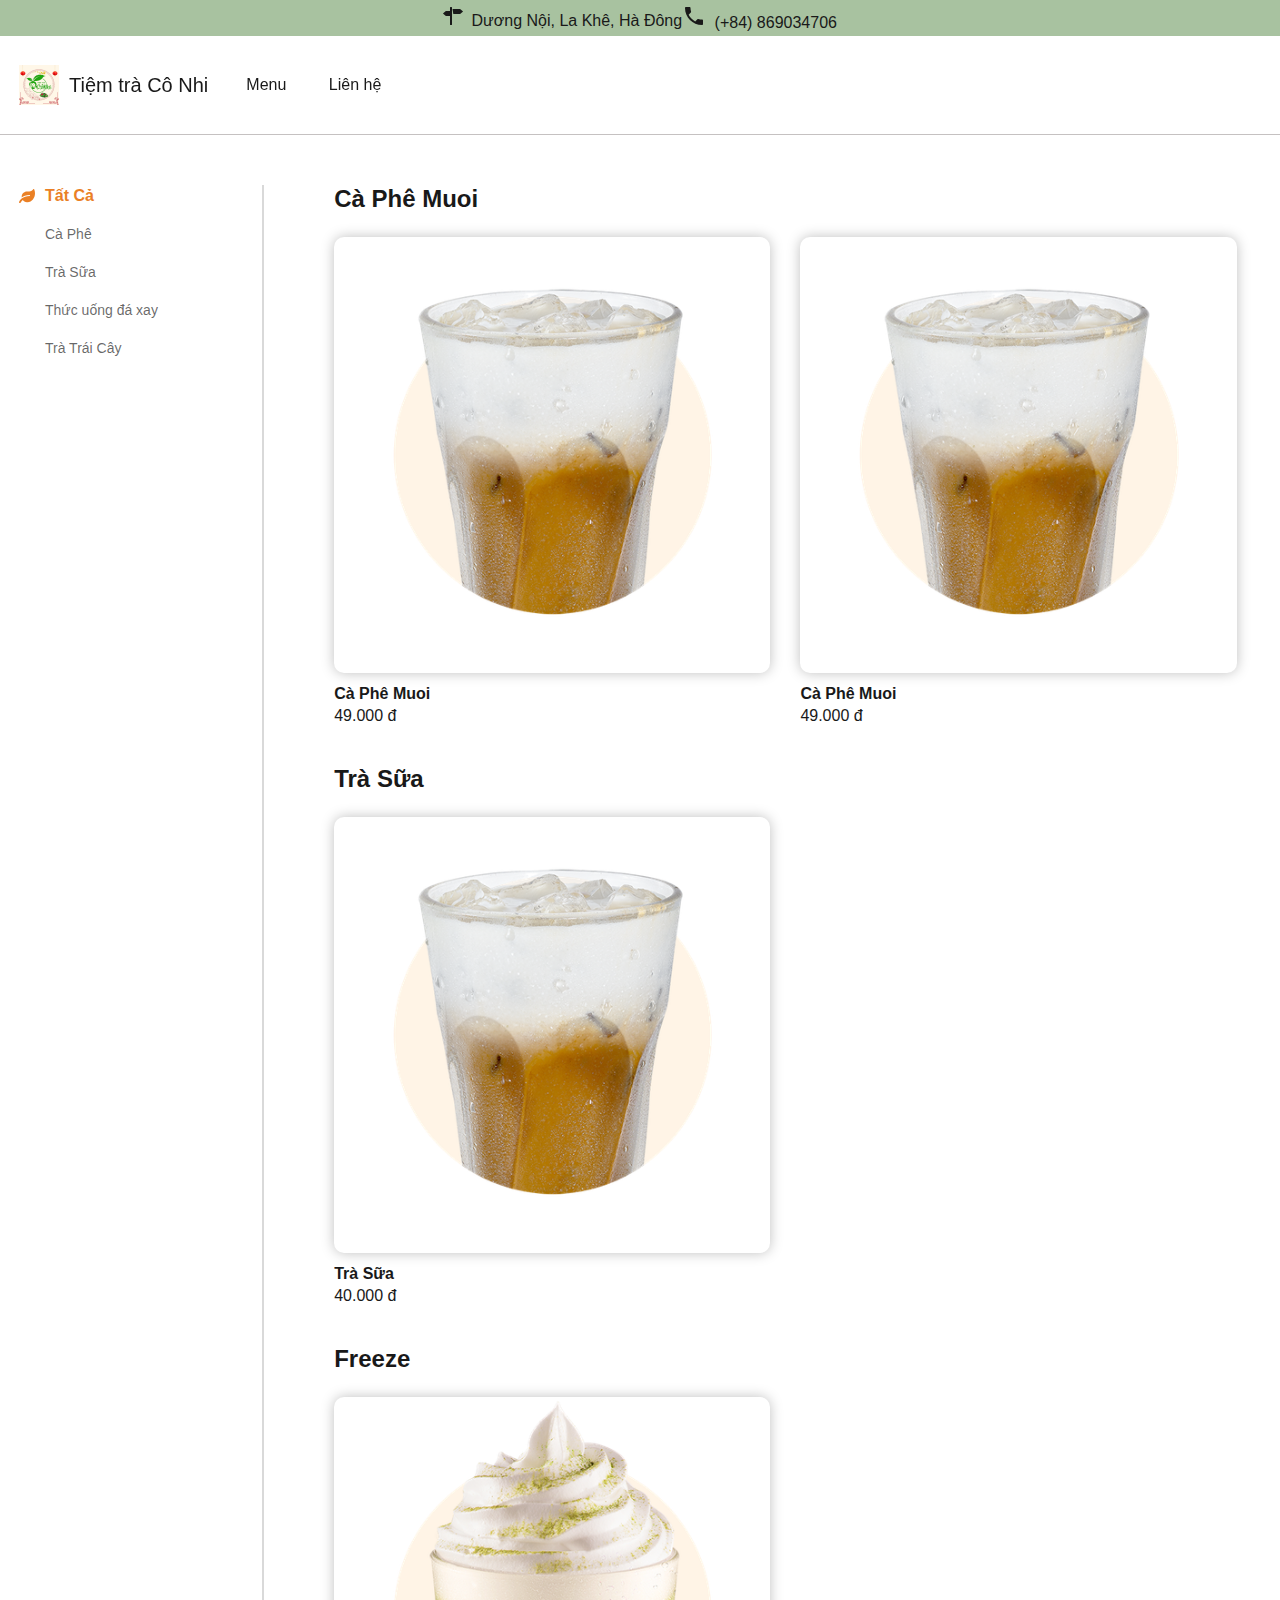
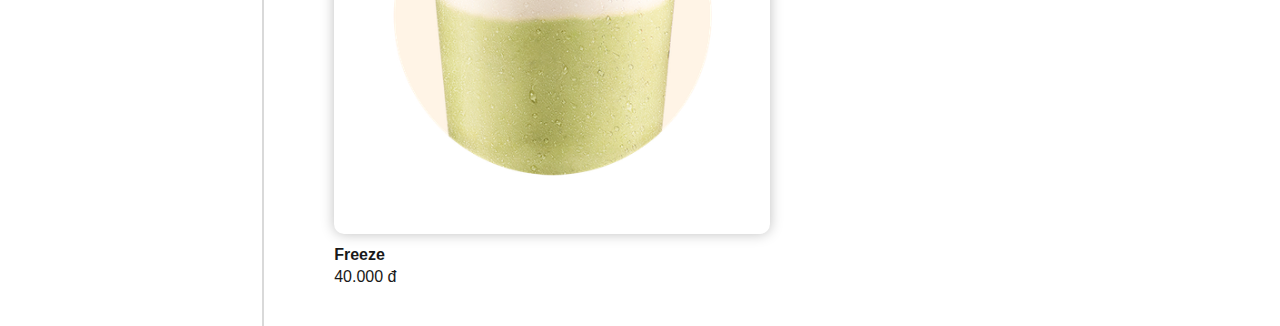
==== commit 5ae3ff6a: "update" ====
--- a/html-basic/html/menu.html
+++ b/html-basic/html/menu.html
@@ -11,7 +11,7 @@
     <meta property="og:url" content="https://tiemtraconhi.com" />
     <meta property="og:title" content="Tiệm Trà Cô Nhi" />
     <meta property="og:description" content="Tiệm Trà Cô Nhi" />
-    <meta property="og:image" content="../../images/logo-tet.jpg" />
+    <meta property="og:image" content="https://scontent.fhan20-1.fna.fbcdn.net/v/t39.30808-6/322599936_1353888601824625_4977395941384634961_n.jpg?_nc_cat=103&ccb=1-7&_nc_sid=6ee11a&_nc_ohc=KAJsbV7ed0sQ7kNvgHRbHCD&_nc_oc=AdjQrHYP_d5eiM_zCGNcJjzKDNX8Yga9bjPDCiWV57YD27qopnf1lcVRgnjApCVCgDM&_nc_zt=23&_nc_ht=scontent.fhan20-1.fna&_nc_gid=A-bJQZ_Z0oXjWs9kPtyJZph&oh=00_AYHIQykWSr1MVv2dyzL0n4Au8QczBOF5uXTY2BNZXuY_fQ&oe=67D57A70" />
     <link rel="icon" type="image/x-icon" href="../../images/logo-tet.ico">
     <link rel="stylesheet" href="../css/style.css">
     <link rel="stylesheet" href="../css/responsive.css">
@@ -20,14 +20,14 @@
 <body>
     <div class="top-bar">
         <div class="top-bar_content container">
-            <div class="address">
+            <a href="#" class="address">
                 <i class="ic--address"></i>
                 <span class="pl-4">Dương Nội, La Khê, Hà Đông</span>
-            </div>
-            <div class="phone">
+            </a>
+            <a href="tel:0869034706" class="phone">
                 <i class="ic--baseline-phone"></i>
                 <span class="pl-4">(+84) 869034706</span>
-            </div>
+            </a>
         </div>
     </div>
     <header>
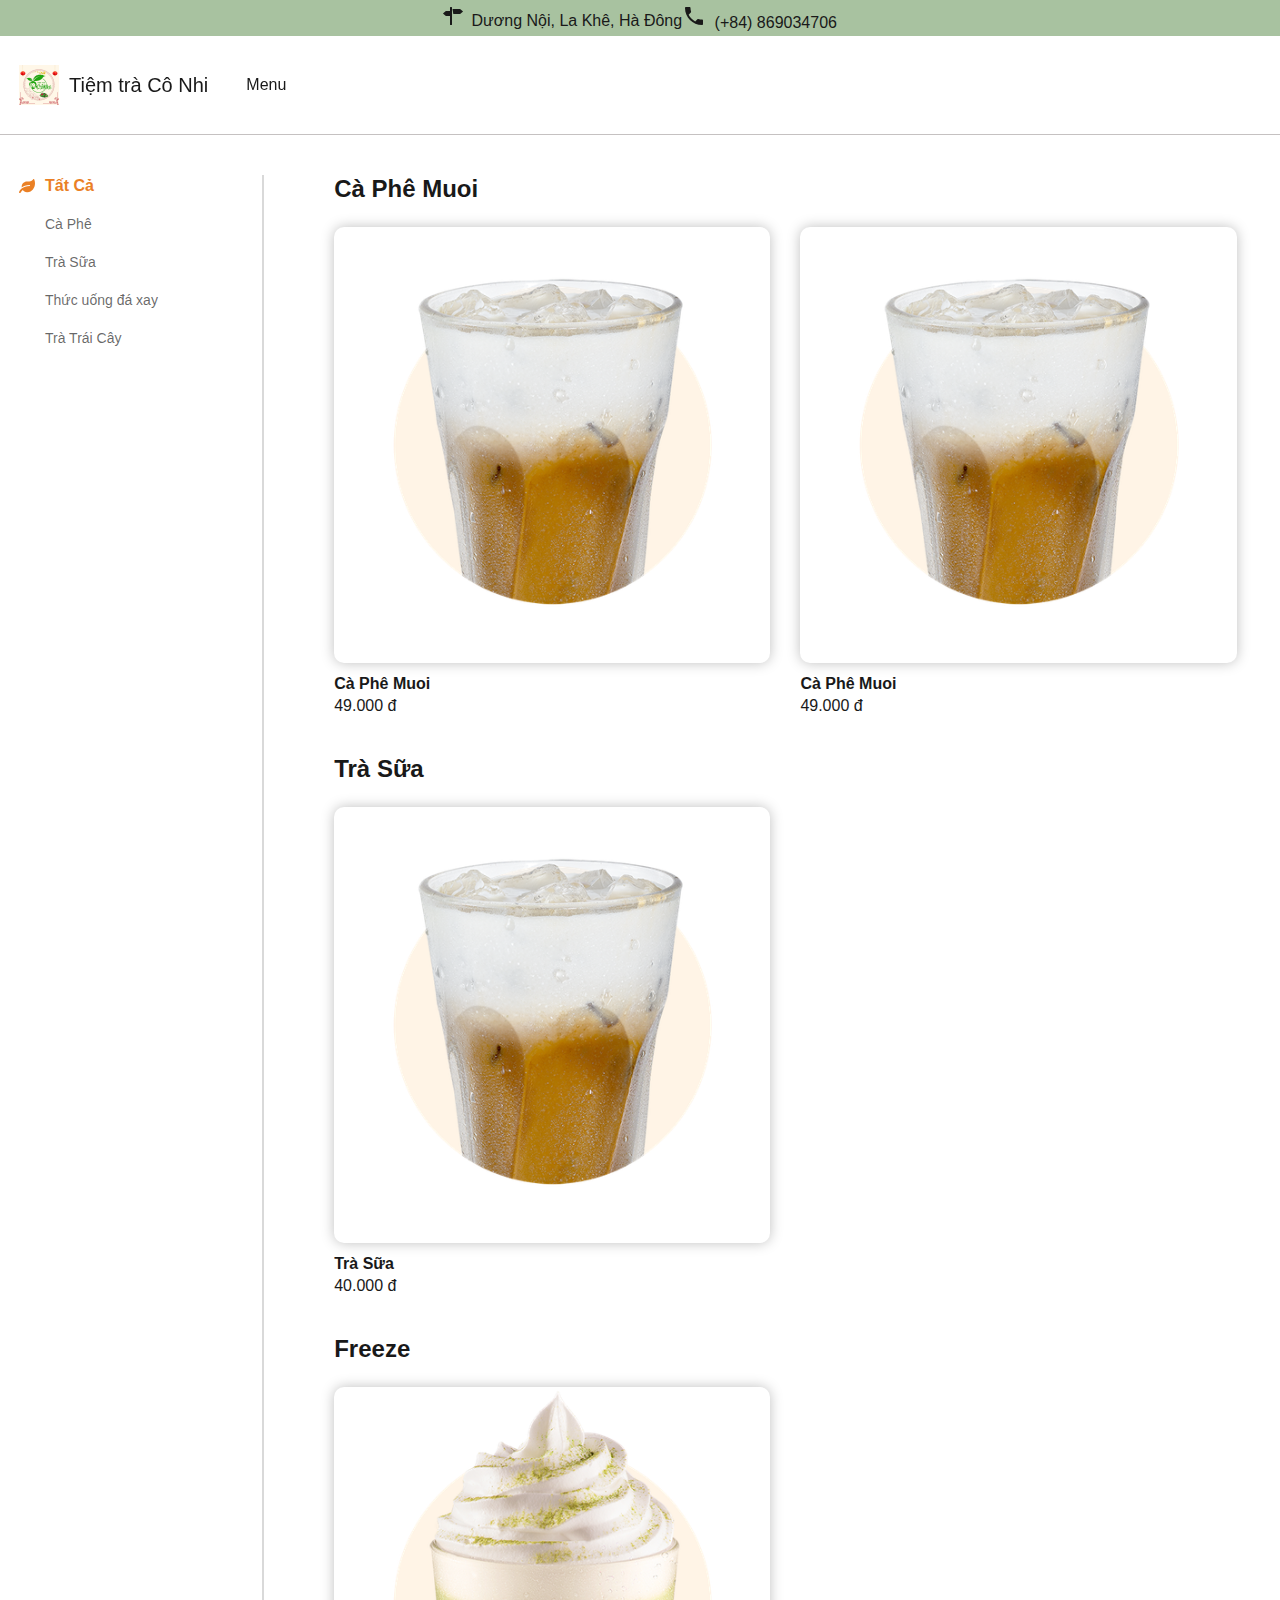
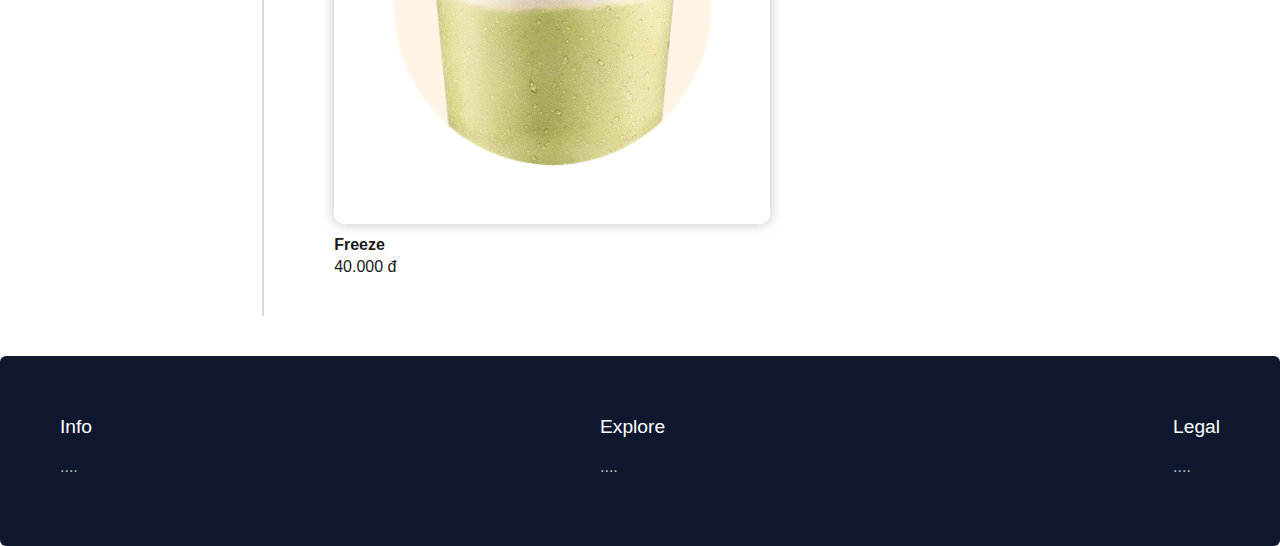
==== commit f4300774: "update" ====
--- a/html-basic/html/menu.html
+++ b/html-basic/html/menu.html
@@ -47,7 +47,7 @@
             <nav id="header_menu_top" class="nav">
                 <ul class="nav_list">
                     <li class="nav_item"><a href="./menu.html">Menu</a></li>
-                    <li class="nav_item"><a href="#">Liên hệ</a></li>
+                    <!-- <li class="nav_item"><a href="#">Liên hệ</a></li> -->
                 </ul>
             </nav>
         </div>
@@ -60,7 +60,7 @@
                 <i class="ic--close"></i>
             </button>
             <li class="nav_item"><a href="./menu.html">Menu</a></li>
-            <li class="nav_item"><a href="#">Liên hệ</a></li>
+            <!-- <li class="nav_item"><a href="#">Liên hệ</a></li> -->
         </ul>
     </div>
 
@@ -152,9 +152,35 @@
                 </div>
             </div>
         </div>
+        <div style="clear:both"></div>
     </main>
+
+    <footer id="footer">
+        <section class="footer">
+            <div class="footer-row">
+              <div class="footer-col">
+                <h4>Info</h4>
+                <ul class="links">
+                  <li><a href="#">....</a></li>
+                </ul>
+              </div>
+              <div class="footer-col">
+                <h4>Explore</h4>
+                <ul class="links">
+                  <li><a href="#">....</a></li>
+                </ul>
+              </div>
+              <div class="footer-col">
+                <h4>Legal</h4>
+                <ul class="links">
+                  <li><a href="#">....</a></li>
+                </ul>
+              </div>
+            </div>
+        </section>
+    </footer>
     
     <script src="../javascript/index.js"></script>
     <script src="../javascript/actions.js"></script>
 </body>
-</html>
+</html>--- a/html-basic/css/style.css
+++ b/html-basic/css/style.css
@@ -13,6 +13,13 @@
     color: var(--black);
     background-color: rgba(255, 255, 255, 0.8);
     min-height: 100vh;
+    box-sizing: border-box;
+    display: flex;
+    flex-direction: column;
+}
+
+main {
+    flex: 1;  /* This allows the main content to take up available space */
 }
 
 a {
@@ -56,17 +63,19 @@
 /* header */
 
 header {
+    overflow: hidden;
     position: sticky;
-    background-color: rgba(255, 255, 255, 0.8);
     top: 0;
     left: 0;
-    z-index: 1000;
+    z-index: 1000; /* Ensure the header is on top */
     min-height: 60px;
     width: 100%;
+    background-color: rgba(255, 255, 255, 0.9); /* Semi-transparent background */
     border-bottom: 1px solid #c5c1c1;
 }
 
 .header-nav {
+    position:relative;
     display: flex;
     justify-content: space-between; /* Giữ khoảng cách giữa logo và menu */
     align-items: center; /* Căn giữa theo chiều dọc */
@@ -341,13 +350,9 @@
 
 .sidebar_menu-mobile {
     display: none;
-    justify-content: space-between;
-    align-items: center;
     width: 100%;
     font-size: 16px;
     padding: 8px 12px;
-    border: 1px solid #00000026;
-    border-radius: 8px;
 }
 
 .block_menu_item .block_menu_item_title span {
@@ -444,4 +449,113 @@
     min-height: 1px;
     padding-left: 15px;
     padding-right: 15px;
-  }+}
+
+#footer {
+    position:relative;
+    bottom:0;
+    margin-top: 40px;
+}
+
+.footer {
+  width: 100%;
+  background: #10182F;
+  border-radius: 6px;
+}
+.footer .footer-row {
+  display: flex;
+  flex-wrap: wrap;
+  justify-content: space-between;
+  gap: 3.5rem;
+  padding: 60px;
+}
+.footer-row .footer-col h4 {
+  color: #fff;
+  font-size: 1.2rem;
+  font-weight: 400;
+}
+.footer-col .links {
+  margin-top: 20px;
+}
+.footer-col .links li {
+  list-style: none;
+  margin-bottom: 10px;
+}
+.footer-col .links li a {
+  text-decoration: none;
+  color: #bfbfbf;
+}
+.footer-col .links li a:hover {
+  color: #fff;
+}
+.footer-col p {
+  margin: 20px 0;
+  color: #bfbfbf;
+  max-width: 300px;
+}
+.footer-col form {
+  display: flex;
+  gap: 5px;
+}
+.footer-col input {
+  height: 40px;
+  border-radius: 6px;
+  background: none;
+  width: 100%;
+  outline: none;
+  border: 1px solid #7489C6 ;
+  caret-color: #fff;
+  color: #fff;
+  padding-left: 10px;
+}
+.footer-col input::placeholder {
+  color: #ccc;
+}
+ .footer-col form button {
+  background: #fff;
+  outline: none;
+  border: none;
+  padding: 10px 15px;
+  border-radius: 6px;
+  cursor: pointer;
+  font-weight: 500;
+  transition: 0.2s ease;
+}
+.footer-col form button:hover {
+  background: #cecccc;
+}
+.footer-col .icons {
+  display: flex;
+  margin-top: 30px;
+  gap: 30px;
+  cursor: pointer;
+}
+.footer-col .icons i {
+  color: #afb6c7;
+}
+.footer-col .icons i:hover  {
+  color: #fff;
+}
+@media (max-width: 768px) {
+  .footer {
+    position: relative;
+    bottom: 0;
+    left: 0;
+    transform: none;
+    width: 100%;
+    border-radius: 0;
+  }
+  .footer .footer-row {
+    padding: 20px;
+    gap: 1rem;
+  }
+  .footer-col form {
+    display: block;
+  }
+  .footer-col form :where(input, button) {
+    width: 100%;
+  }
+  .footer-col form button {
+    margin: 10px 0 0 0;
+  }
+}--- a/html-basic/css/responsive.css
+++ b/html-basic/css/responsive.css
@@ -45,7 +45,7 @@
 
     /* Header layout for smaller devices */
     .header-nav_logo {
-        padding: 10px 0;
+        padding: 0 0 0 10px;
     }
 
     .header-nav_logo img {
@@ -81,7 +81,7 @@
 
     /* Adjust Sidebar and Product Layout */
     .collection_menu_wrap {
-        margin: 20px 0;
+        margin: 0;
     }
 
     .sidebar {
@@ -134,6 +134,20 @@
         margin-bottom: 12px;
         background: #fff;
     }
+
+    .products {
+        float: none;
+    }
+
+    .sidebar {
+        position: sticky;
+        top: 61px;
+        z-index:1000;
+        border-bottom: 1px solid #c5c1c1;
+        padding-bottom: 20px;
+        background-color: #fff;
+        padding-top: 20px;
+    }
 }
 
 /* Mobile View (up to 480px) */
@@ -158,11 +172,6 @@
         font-size: 14px;
     }
 
-    /* Make header smaller on mobile */
-    .header-nav {
-        padding: 10px;
-    }
-
     .header-nav_logo img {
         height: 25px;
     }
@@ -197,6 +206,10 @@
         box-shadow: 0px 8px 36px 0px #0000002B;
         margin-bottom: 12px;
         background: #fff;
+    }
+
+    .products {
+        float: none;
     }
 }
 
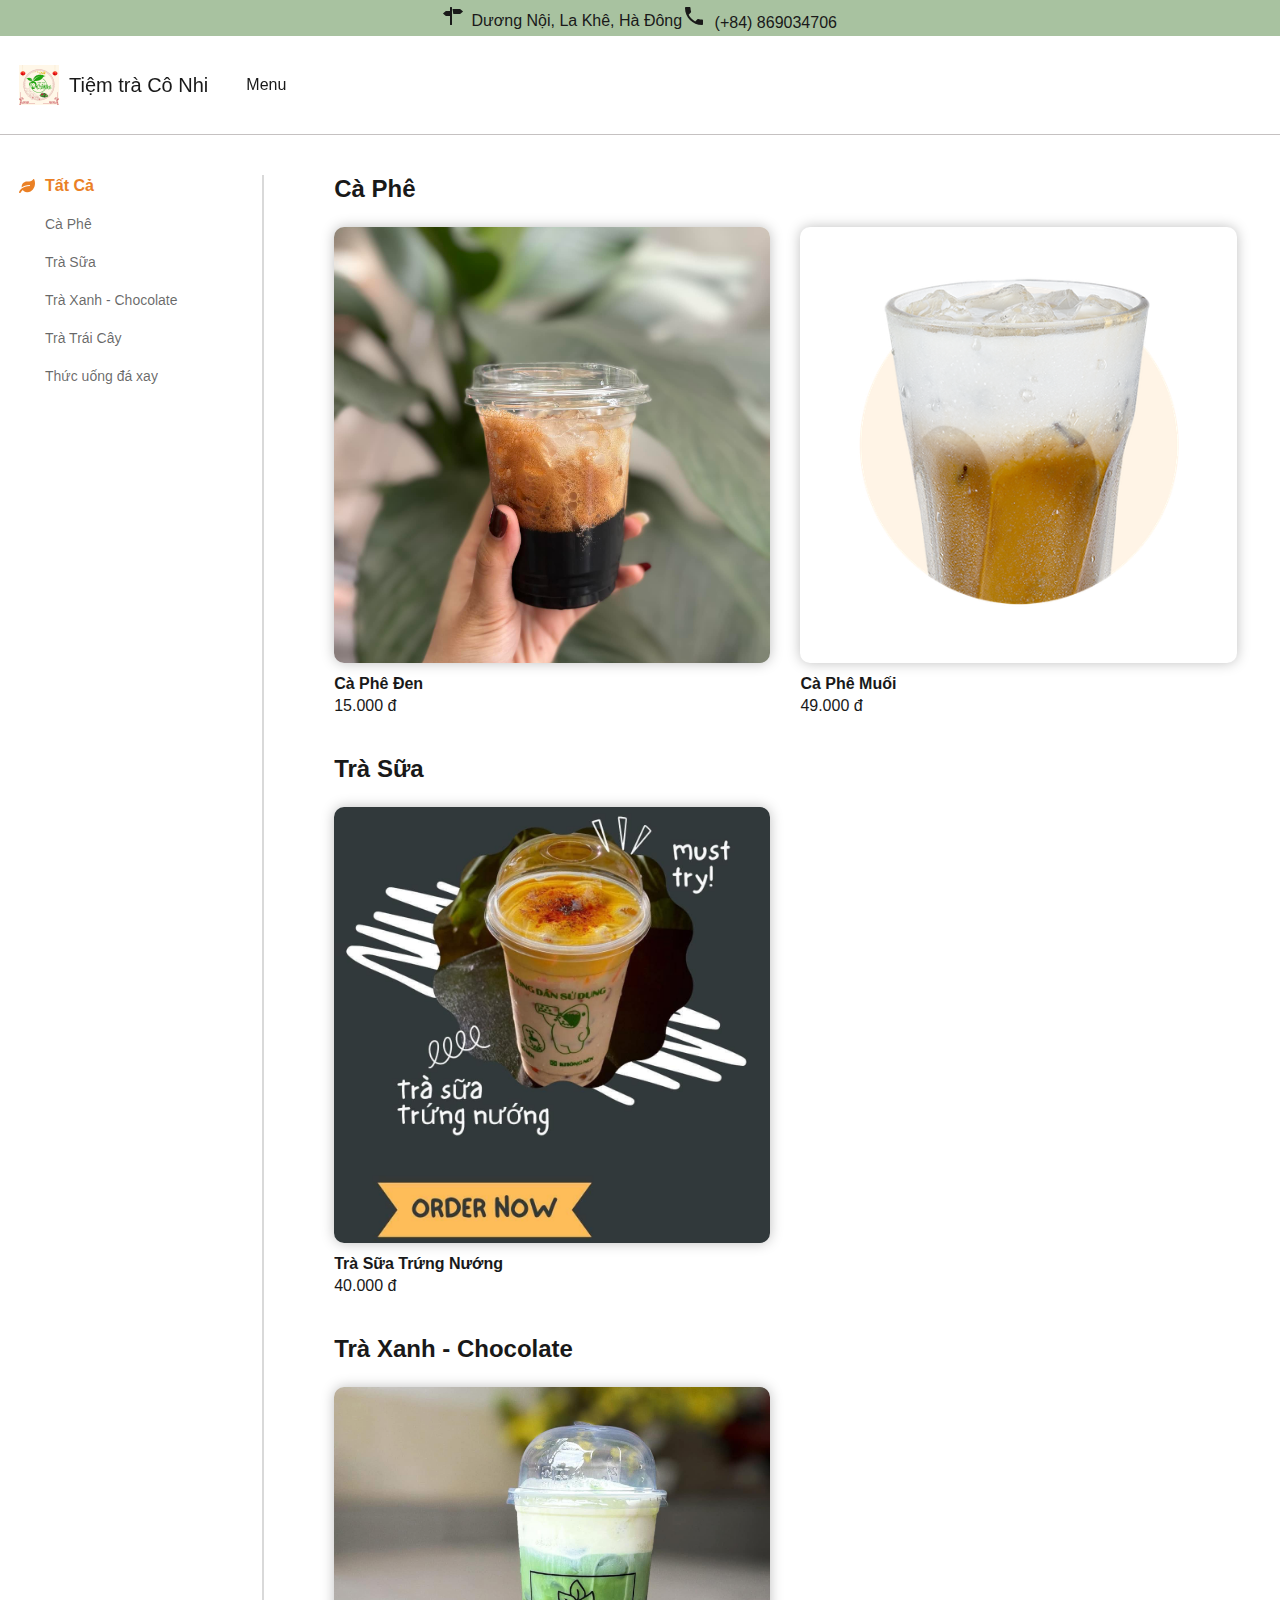
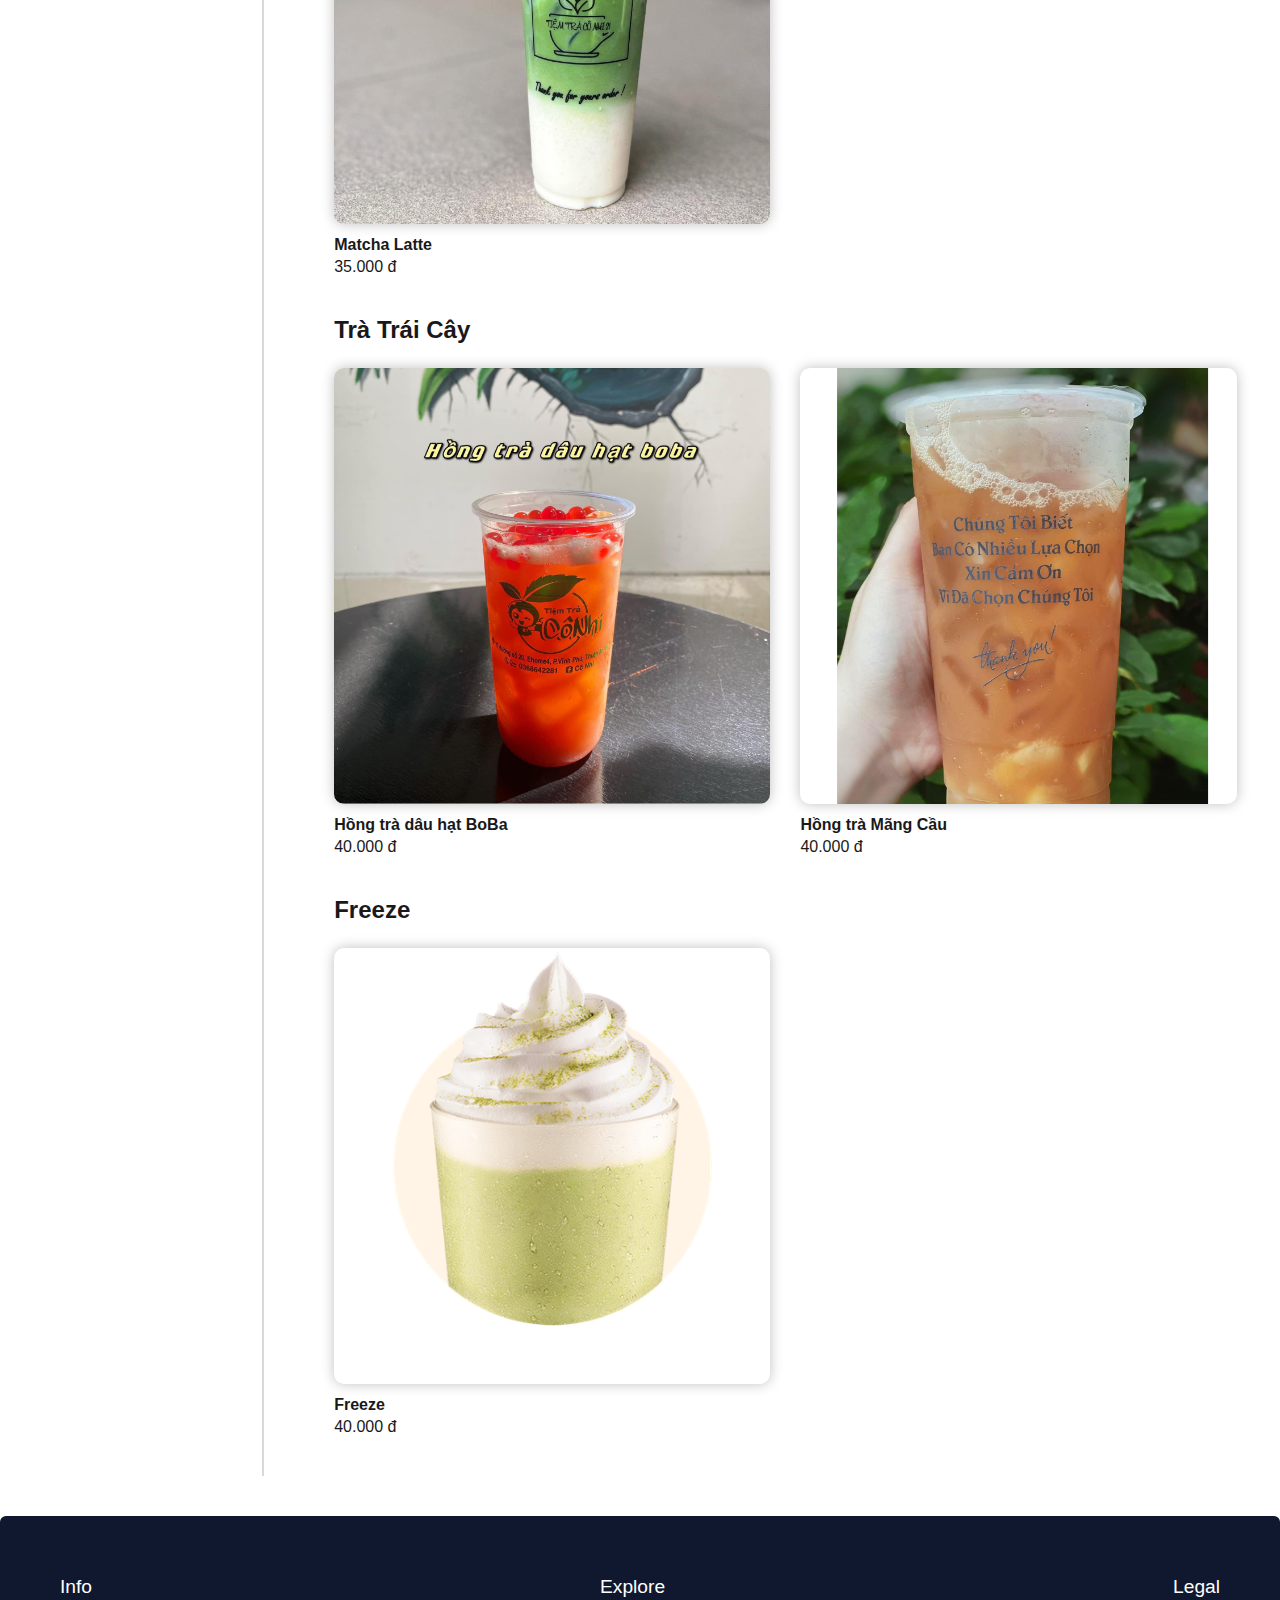
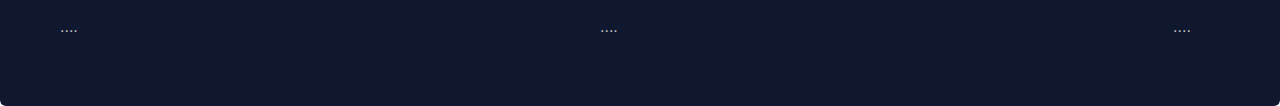
==== commit 3def6962: "update imageS" ====
--- a/html-basic/html/menu.html
+++ b/html-basic/html/menu.html
@@ -73,59 +73,106 @@
                             <ul>
                                 <li><a class="active" href="#" data-category="all">Tất Cả</a></li>
                                 <li><a href="#" data-category="coffee">Cà Phê</a></li>
-                                <li><a href="#" data-category="tea">Trà Sữa</a></li>
+                                <li><a href="#" data-category="milk-tea">Trà Sữa</a></li>
+                                <li><a href="#" data-category="matcha-chocolate">Trà Xanh - Chocolate</a></li>
+                                <li><a href="#" data-category="fruit-tea">Trà Trái Cây</a></li>
                                 <li><a href="#" data-category="freeze">Thức uống đá xay</a></li>
-                                <li><a href="#" data-category="fruit_tea">Trà Trái Cây</a></li>
                             </ul>
                         </aside>
 
                         <select id="select" class="sidebar_menu-mobile">
                             <option value="all" data-category="all">Tất cả</option>
                             <option value="coffee" data-category="coffee">Cà Phê</option>
-                            <option value="tea" data-category="tea">Trà Sữa</option>
+                            <option value="tea" data-category="milk-tea">Trà Sữa</option>
+                            <option value="tea" data-category="matcha-chocolate">Trà Xanh - Chocolate</option>
+                            <option value="fruit-tea" data-category="fruit-tea">Trà Trái Cây</option>
                             <option value="freeze" data-category="freeze">Thức uống đá xay</option>
-                            <option value="fruit_tea" data-category="fruit_tea">Trà Trái Cây</option>
                         </select>
                     </div>
                     <div class="col-lg-9 col-md-9 col-sm-12 col-xs-12 products">
+
                         <div class="block_menu_item coffee">
                             <h3 class="block_menu_item_title">
-                                <span class="line_after_heading section_heading">Cà Phê Muoi</span>
-                            </h3>
-                            <div class="flex_wrap display_flex menu_lists menu_list_collection">
-                                <div class="menu_item">
-                                    <div class="menu_item_image">
-                                        <a href="#" title="Cà Phê Muoi"><img class=" ls-is-cached lazyloaded" src="../../images/cf-muoi.png" alt="Cà Phê Muoi"></a>
-                                    </div>
-                                    <div class="menu_item_info">
-                                        <h3><a href="#" title="Cà Phê Muoi">Cà Phê Muoi</a></h3>
+                                <span class="line_after_heading section_heading">Cà Phê</span>
+                            </h3>
+                            <div class="flex_wrap display_flex menu_lists menu_list_collection">
+                                <div class="menu_item">
+                                    <div class="menu_item_image">
+                                        <a href="#" title="Cà Phê Đen"><img class="" style="transform: translate(0%, -20%);" src="../../images/caphe-den.jpg" alt="Cà Phê Đen"></a>
+                                    </div>
+                                    <div class="menu_item_info">
+                                        <h3><a href="#" title="Cà Phê Đen">Cà Phê Đen</a></h3>
+                                        <div class="price_product_item">15.000 đ</div>
+                                    </div>
+                                </div>
+
+                                <div class="menu_item">
+                                    <div class="menu_item_image">
+                                        <a href="#" title="Cà Phê Muối"><img class="" src="../../images/cf-muoi.png" alt="Cà Phê Muối"></a>
+                                    </div>
+                                    <div class="menu_item_info">
+                                        <h3><a href="#" title="Cà Phê Muối">Cà Phê Muối</a></h3>
                                         <div class="price_product_item">49.000 đ</div>
                                     </div>
                                 </div>
-
-                                <div class="menu_item">
-                                    <div class="menu_item_image">
-                                        <a href="#" title="Cà Phê Muoi"><img class=" ls-is-cached lazyloaded" src="../../images/cf-muoi.png" alt="Cà Phê Muoi"></a>
-                                    </div>
-                                    <div class="menu_item_info">
-                                        <h3><a href="#" title="Cà Phê Muoi">Cà Phê Muoi</a></h3>
-                                        <div class="price_product_item">49.000 đ</div>
-                                    </div>
-                                </div>
-                            </div>
-                        </div>
-
-                        <div class="block_menu_item tea">
+                            </div>
+                        </div>
+
+                        <div class="block_menu_item milk-tea">
                             <h3 class="block_menu_item_title">
                                 <span class="line_after_heading section_heading">Trà Sữa</span>
                             </h3>
                             <div class="flex_wrap display_flex menu_lists menu_list_collection">
                                 <div class="menu_item">
                                     <div class="menu_item_image">
-                                        <a href="#" title="Trà Sữa"><img class=" ls-is-cached lazyloaded" src="../../images/cf-muoi.png" alt="Trà Sữa"></a>
-                                    </div>
-                                    <div class="menu_item_info">
-                                        <h3><a href="#" title="Trà Sữa">Trà Sữa</a></h3>
+                                        <a href="#" title="Trà Sữa Trứng Nướng"><img class=""  style="transform: translate(0%, -35%);" src="../../images/tra-sua-trung-nuong.jpg" alt="Trà Sữa Trứng Nướng"></a>
+                                    </div>
+                                    <div class="menu_item_info">
+                                        <h3><a href="#" title="Trà Sữa Trứng Nướng">Trà Sữa Trứng Nướng</a></h3>
+                                        <div class="price_product_item">40.000 đ</div>
+                                    </div>
+                                </div>
+                            </div>
+                        </div>
+
+                        <div class="block_menu_item matcha-chocolate">
+                            <h3 class="block_menu_item_title">
+                                <span class="line_after_heading section_heading">Trà Xanh - Chocolate</span>
+                            </h3>
+                            <div class="flex_wrap display_flex menu_lists menu_list_collection">
+                                <div class="menu_item">
+                                    <div class="menu_item_image">
+                                        <a href="#" title="Matcha Latte"><img class="" style="transform: translate(0%, -20%);" src="../../images/matcha-latte.jpg" alt="Matcha Latte"></a>
+                                    </div>
+                                    <div class="menu_item_info">
+                                        <h3><a href="#" title="Matcha Latte">Matcha Latte</a></h3>
+                                        <div class="price_product_item">35.000 đ</div>
+                                    </div>
+                                </div>
+                            </div>
+                        </div>
+
+                        <div class="block_menu_item fruit-tea">
+                            <h3 class="block_menu_item_title">
+                                <span class="line_after_heading section_heading">Trà Trái Cây</span>
+                            </h3>
+                            <div class="flex_wrap display_flex menu_lists menu_list_collection">
+                                <div class="menu_item">
+                                    <div class="menu_item_image">
+                                        <a href="#" title="hong-tra-dau-hat-boba"><img class="" style="transform: translate(0%, -25%);" src="../../images/hong-tra-dau-hat-boba.jpg" alt="hong-tra-dau-hat-boba"></a>
+                                    </div>
+                                    <div class="menu_item_info">
+                                        <h3><a href="#" title="hong-tra-dau-hat-boba">Hồng trà dâu hạt BoBa</a></h3>
+                                        <div class="price_product_item">40.000 đ</div>
+                                    </div>
+                                </div>
+
+                                <div class="menu_item">
+                                    <div class="menu_item_image">
+                                        <a href="#" title="hong-tra-mang-cau"><img class="" style="transform: translate(10%, -5%); width: 85%" src="../../images/hong-tra-mang-cau.jpg" alt="hong-tra-mang-cau"></a>
+                                    </div>
+                                    <div class="menu_item_info">
+                                        <h3><a href="#" title="hong-tra-mang-cau">Hồng trà Mãng Cầu</a></h3>
                                         <div class="price_product_item">40.000 đ</div>
                                     </div>
                                 </div>
@@ -139,7 +186,7 @@
                             <div class="flex_wrap display_flex menu_lists menu_list_collection">
                                 <div class="menu_item">
                                     <div class="menu_item_image">
-                                        <a href="#" title="Freeze"><img class=" ls-is-cached lazyloaded" src="../../images/freeze-tra-xanh.webp" alt="Freeze"></a>
+                                        <a href="#" title="Freeze"><img class="" src="../../images/freeze-tra-xanh.webp" alt="Freeze"></a>
                                     </div>
                                     <div class="menu_item_info">
                                         <h3><a href="#" title="Freeze">Freeze</a></h3>
